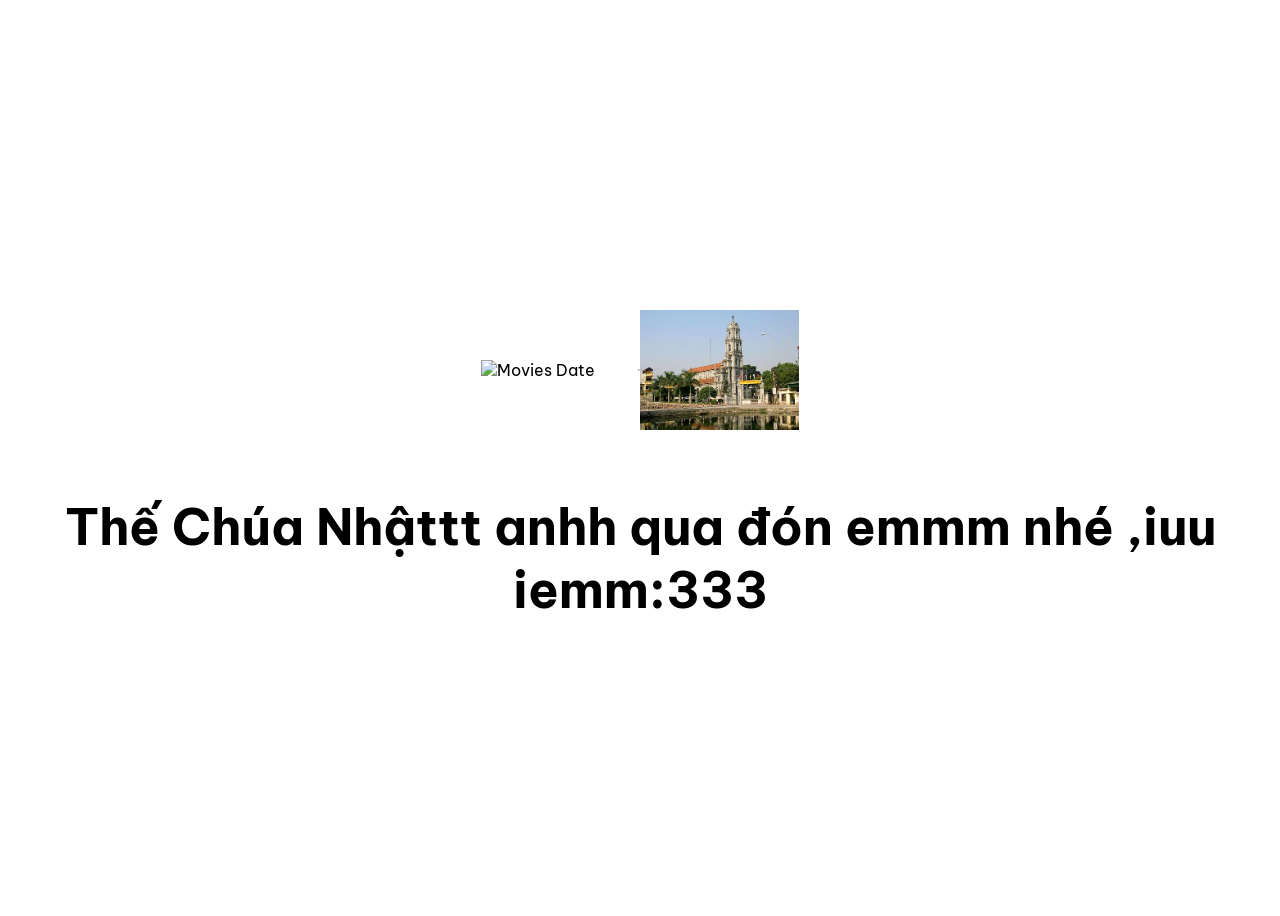
==== date.html @ a7d1ec06 "first commit" ====
<!DOCTYPE html>
<html lang="en">
  <head>
    <link rel="stylesheet" href="style.css" />
    <style>
      @import url("https://fonts.googleapis.com/css2?family=Be+Vietnam+Pro:wght@400;600;700;800&display=swap");

      body {
        display: flex;
        justify-content: center;
        align-items: center;
        height: 100vh;
        background-color: #ffffffe2;
        overflow-x: hidden;
        font-family: "Be Vietnam Pro", "Segoe UI", Tahoma, sans-serif;
      }

      .container {
        display: flex;
        flex-direction: column;
        align-items: center;
        justify-content: center;
        height: 100vh;
      }

      .header_text {
        font-size: 50px;
        font-weight: bold;
        text-align: center;
        margin-top: 10px;
        margin-bottom: 20px;
        text-shadow: 0 0 5px rgb(255, 255, 255);
        color: #000000;
      }

      .text {
        font-size: 25px;
        font-weight: bold;
        color: rgb(181, 42, 42);
        text-align: center;
        margin-top: 20px;
        margin-bottom: 0px;
      }

      .gif_container {
        display: flex;
        justify-content: center;
        align-items: center;
        margin-bottom: 20px;
      }

      .gif_container img {
        width: 50%;
        max-height: 80%;
      }
    </style>
  </head>
  <body>
    <div class="container">
      <div class="gif_container">
        <img src="https://raw.githubusercontent.com/DzarelDeveloper/Img/main/hihi%20makasih.gif"
          alt="Movies Date"
        />
        <hr>
        <img src="church-date.png"
          alt="Church Date"
        />
      </div>
      <div>
        <h3 class="header_text">Thế Chúa Nhậttt anhh qua đón emmm nhé ,iuu iemm:333</h3>
      </div>
    </div>
  </body>
</html>
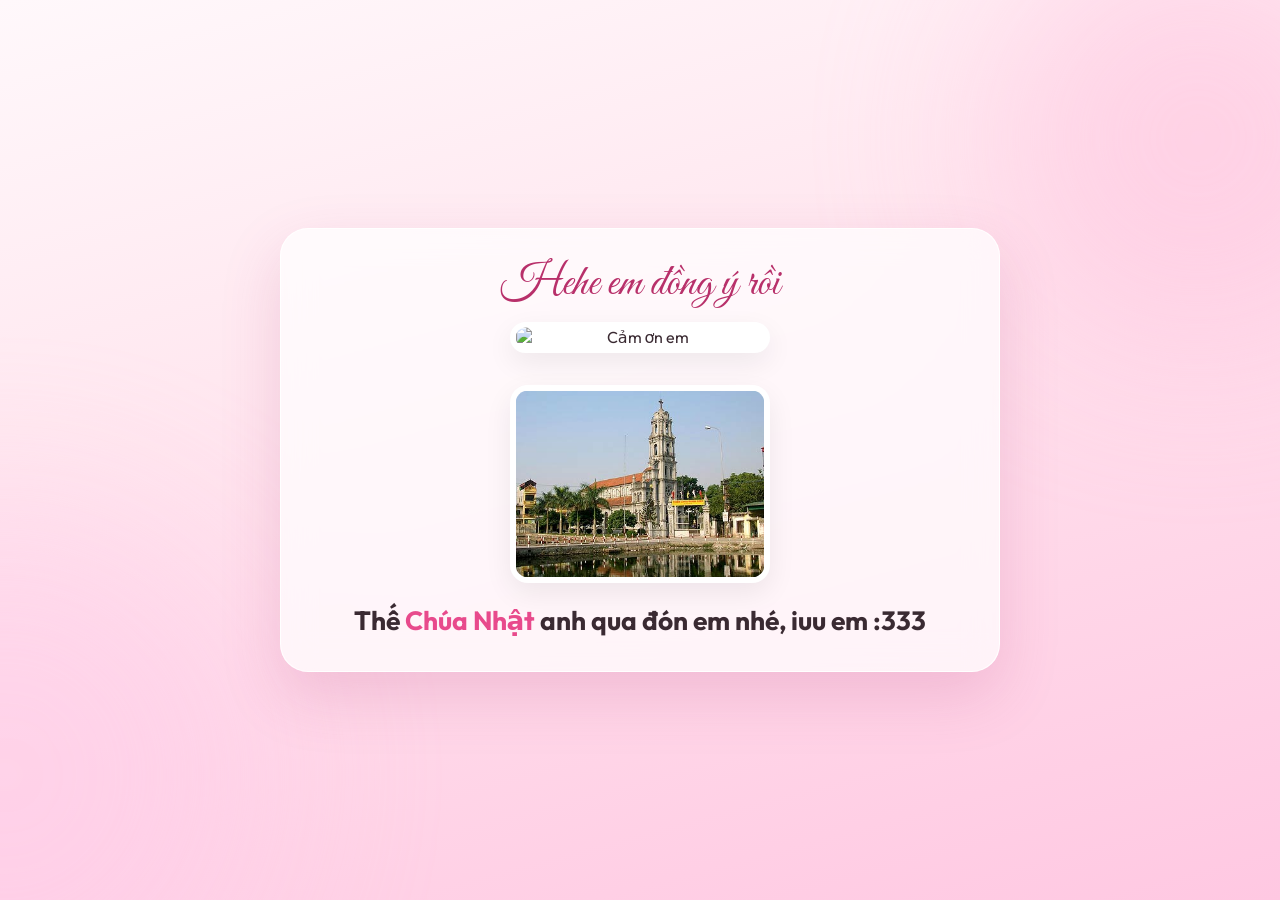
==== commit 780776a0: "second commit" ====
--- a/date.html
+++ b/date.html
@@ -1,73 +1,26 @@
 <!DOCTYPE html>
-<html lang="en">
+<html lang="vi">
   <head>
+    <meta charset="utf-8" />
+    <meta name="viewport" content="width=device-width, initial-scale=1" />
+    <title>Cảm ơn em</title>
     <link rel="stylesheet" href="style.css" />
-    <style>
-      @import url("https://fonts.googleapis.com/css2?family=Be+Vietnam+Pro:wght@400;600;700;800&display=swap");
-
-      body {
-        display: flex;
-        justify-content: center;
-        align-items: center;
-        height: 100vh;
-        background-color: #ffffffe2;
-        overflow-x: hidden;
-        font-family: "Be Vietnam Pro", "Segoe UI", Tahoma, sans-serif;
-      }
-
-      .container {
-        display: flex;
-        flex-direction: column;
-        align-items: center;
-        justify-content: center;
-        height: 100vh;
-      }
-
-      .header_text {
-        font-size: 50px;
-        font-weight: bold;
-        text-align: center;
-        margin-top: 10px;
-        margin-bottom: 20px;
-        text-shadow: 0 0 5px rgb(255, 255, 255);
-        color: #000000;
-      }
-
-      .text {
-        font-size: 25px;
-        font-weight: bold;
-        color: rgb(181, 42, 42);
-        text-align: center;
-        margin-top: 20px;
-        margin-bottom: 0px;
-      }
-
-      .gif_container {
-        display: flex;
-        justify-content: center;
-        align-items: center;
-        margin-bottom: 20px;
-      }
-
-      .gif_container img {
-        width: 50%;
-        max-height: 80%;
-      }
-    </style>
   </head>
-  <body>
-    <div class="container">
-      <div class="gif_container">
-        <img src="https://raw.githubusercontent.com/DzarelDeveloper/Img/main/hihi%20makasih.gif"
-          alt="Movies Date"
-        />
-        <hr>
-        <img src="church-date.png"
-          alt="Church Date"
-        />
-      </div>
-      <div>
-        <h3 class="header_text">Thế Chúa Nhậttt anhh qua đón emmm nhé ,iuu iemm:333</h3>
+  <body class="date-page">
+    <div class="page-shell">
+      <div class="love-card love-card--wide">
+        <p class="script-accent">Hehe em đồng ý rồi</p>
+        <div class="gif-row">
+          <img
+            src="https://raw.githubusercontent.com/DzarelDeveloper/Img/main/hihi%20makasih.gif"
+            alt="Cảm ơn em"
+          />
+          <img src="church-date.png" alt="Hẹn đi lễ" />
+        </div>
+        <p class="closing">
+          Thế <span class="hl">Chúa Nhật</span> anh qua đón em nhé, iuu em
+          :333
+        </p>
       </div>
     </div>
   </body>
--- a/style.css
+++ b/style.css
@@ -0,0 +1,245 @@
+@import url("https://fonts.googleapis.com/css2?family=Great+Vibes&family=Outfit:wght@400;500;600;700;800&display=swap");
+
+:root {
+  --ink: #3a2a32;
+  --ink-soft: #6b5560;
+  --pink-deep: #b8306a;
+  --pink: #e84a8c;
+  --pink-light: #ff7eb3;
+  --blush: #fff5f8;
+  --card: rgba(255, 255, 255, 0.72);
+  --card-border: rgba(255, 255, 255, 0.95);
+  --shadow: 0 24px 60px rgba(180, 60, 120, 0.18);
+  --yes: #2e9d5c;
+  --yes-hover: #248a4f;
+  --no: #c73e5a;
+  --no-hover: #a8324a;
+  --font-sans: "Outfit", system-ui, sans-serif;
+  --font-script: "Great Vibes", cursive;
+}
+
+*,
+*::before,
+*::after {
+  box-sizing: border-box;
+}
+
+html {
+  -webkit-text-size-adjust: 100%;
+}
+
+body {
+  margin: 0;
+  min-height: 100dvh;
+  font-family: var(--font-sans);
+  color: var(--ink);
+  background: linear-gradient(
+      165deg,
+      #fff8fb 0%,
+      #ffe8f0 35%,
+      #ffd6e8 70%,
+      #ffc8e2 100%
+    )
+    fixed;
+  overflow-x: hidden;
+}
+
+body::before,
+body::after {
+  content: "";
+  position: fixed;
+  border-radius: 50%;
+  filter: blur(90px);
+  opacity: 0.45;
+  z-index: 0;
+  pointer-events: none;
+}
+
+body::before {
+  width: min(70vw, 420px);
+  height: min(70vw, 420px);
+  background: #ffb8d9;
+  top: -8%;
+  right: -10%;
+}
+
+body::after {
+  width: min(85vw, 520px);
+  height: min(85vw, 520px);
+  background: #ffc9e8;
+  bottom: -15%;
+  left: -20%;
+}
+
+.page-shell {
+  position: relative;
+  z-index: 1;
+  min-height: 100dvh;
+  display: flex;
+  align-items: center;
+  justify-content: center;
+  padding: clamp(1rem, 4vw, 2.5rem);
+}
+
+.love-card {
+  width: min(100%, 440px);
+  padding: clamp(1.25rem, 4vw, 2rem);
+  background: var(--card);
+  backdrop-filter: blur(16px);
+  -webkit-backdrop-filter: blur(16px);
+  border: 1px solid var(--card-border);
+  border-radius: 28px;
+  box-shadow: var(--shadow);
+  display: flex;
+  flex-direction: column;
+  align-items: center;
+  text-align: center;
+  gap: 0.75rem;
+}
+
+.love-card--wide {
+  width: min(100%, 720px);
+}
+
+.script-accent {
+  font-family: var(--font-script);
+  font-size: clamp(2rem, 6vw, 2.75rem);
+  color: var(--pink-deep);
+  line-height: 1.1;
+  margin: 0;
+}
+
+.lead-note {
+  margin: 0;
+  font-size: 0.9rem;
+  font-weight: 500;
+  color: var(--ink-soft);
+  max-width: 34em;
+  line-height: 1.45;
+}
+
+.title-main {
+  margin: 0.25rem 0 0;
+  font-size: clamp(1.15rem, 3.8vw, 1.45rem);
+  font-weight: 800;
+  line-height: 1.35;
+  letter-spacing: -0.02em;
+  color: var(--ink);
+}
+
+.title-main .hl {
+  color: var(--pink);
+  display: inline;
+}
+
+.hero-img {
+  width: min(100%, 280px);
+  height: auto;
+  border-radius: 20px;
+  margin-top: 0.35rem;
+  box-shadow: 0 12px 32px rgba(0, 0, 0, 0.08);
+  object-fit: cover;
+}
+
+.persuade {
+  min-height: 2.75rem;
+  display: flex;
+  align-items: center;
+  justify-content: center;
+  font-size: 0.95rem;
+  font-weight: 600;
+  color: var(--pink-deep);
+  line-height: 1.4;
+  padding: 0 0.25rem;
+}
+
+.confirm-line {
+  font-size: 0.82rem;
+  font-weight: 500;
+  color: var(--ink-soft);
+  margin: 0;
+  min-height: 1.25rem;
+}
+
+.btn-row {
+  display: flex;
+  flex-wrap: wrap;
+  align-items: center;
+  justify-content: center;
+  gap: 0.75rem;
+  margin-top: 0.35rem;
+  width: 100%;
+}
+
+.btn {
+  font-family: inherit;
+  font-weight: 700;
+  border: none;
+  border-radius: 999px;
+  cursor: pointer;
+  transition: transform 0.15s ease, box-shadow 0.15s ease,
+    background 0.15s ease;
+}
+
+.btn:active {
+  transform: scale(0.97);
+}
+
+.btn-yes {
+  background: linear-gradient(180deg, #3cbb73 0%, var(--yes) 100%);
+  color: #fff;
+  padding: 0.65rem 1.6rem;
+  font-size: 1rem;
+  box-shadow: 0 8px 24px rgba(46, 157, 92, 0.35);
+}
+
+.btn-yes:hover {
+  background: linear-gradient(180deg, #45c97d 0%, var(--yes-hover) 100%);
+}
+
+.btn-no {
+  background: #fff;
+  color: var(--no);
+  padding: 0.65rem 1.5rem;
+  font-size: 1rem;
+  border: 2px solid rgba(199, 62, 90, 0.35);
+  box-shadow: 0 4px 16px rgba(199, 62, 90, 0.12);
+}
+
+.btn-no:hover {
+  background: #fff5f7;
+  border-color: var(--no);
+}
+
+/* date.html */
+.date-page .gif-row {
+  display: flex;
+  flex-wrap: wrap;
+  align-items: center;
+  justify-content: center;
+  gap: clamp(1rem, 4vw, 2rem);
+  margin-bottom: 0.5rem;
+}
+
+.date-page .gif-row img {
+  width: min(100%, 260px);
+  max-height: 220px;
+  object-fit: contain;
+  border-radius: 18px;
+  box-shadow: 0 10px 28px rgba(0, 0, 0, 0.07);
+  background: #fff;
+  padding: 0.35rem;
+}
+
+.date-page .closing {
+  margin: 0;
+  font-size: clamp(1.1rem, 3.2vw, 1.65rem);
+  font-weight: 700;
+  line-height: 1.35;
+  color: var(--ink);
+  text-align: center;
+}
+
+.date-page .closing .hl {
+  color: var(--pink);
+}
